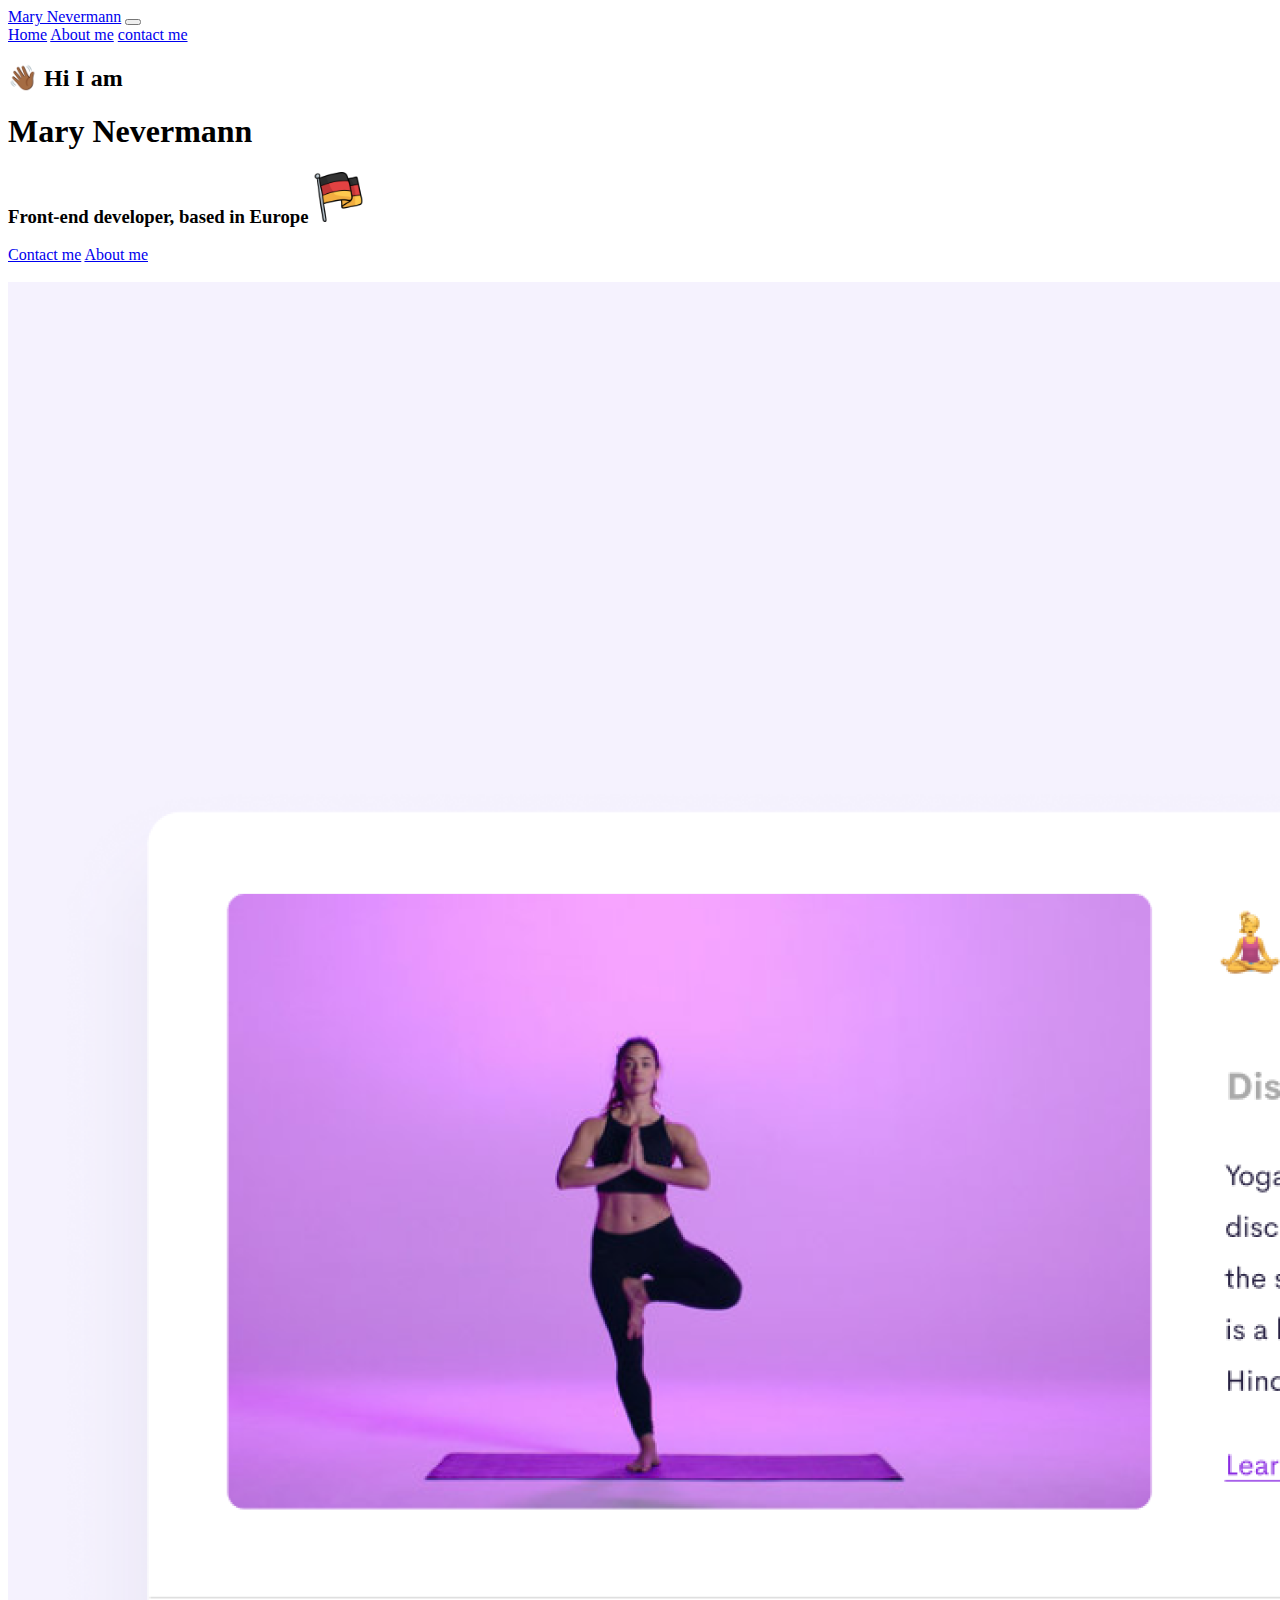
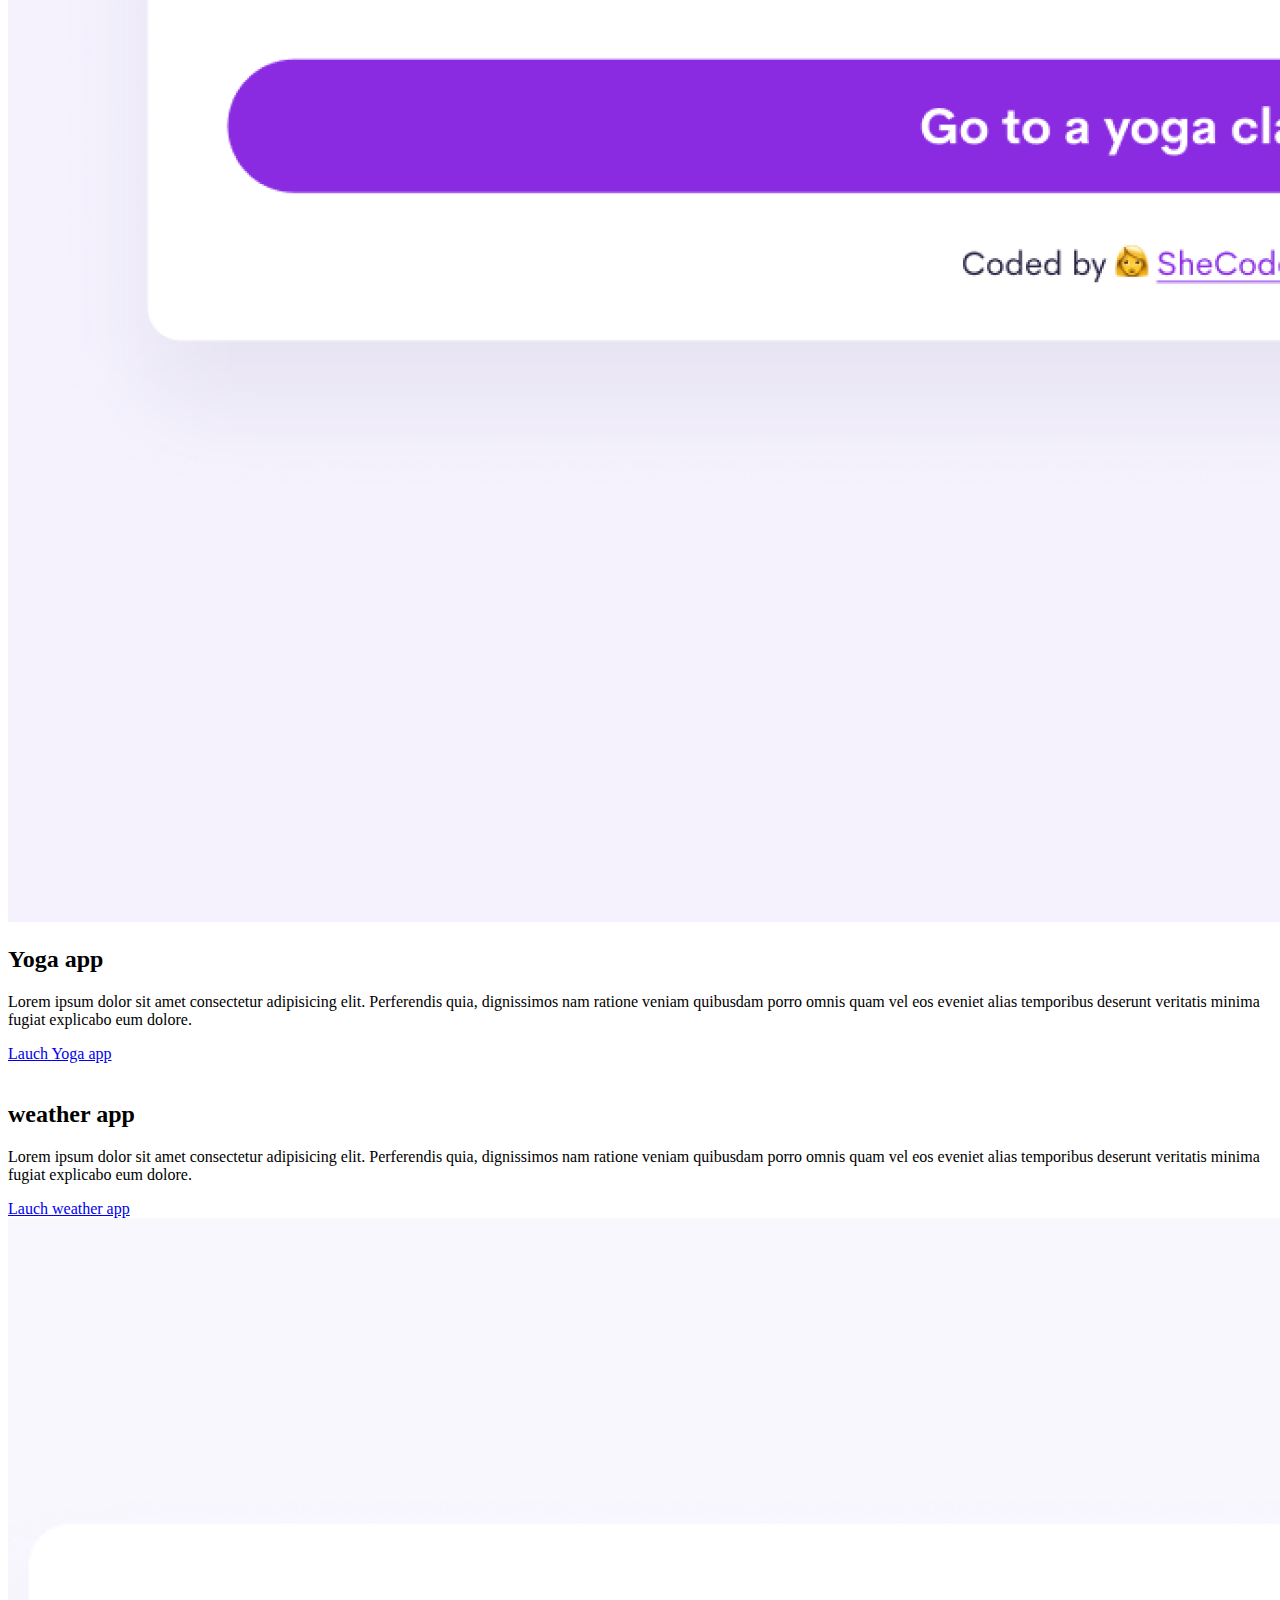
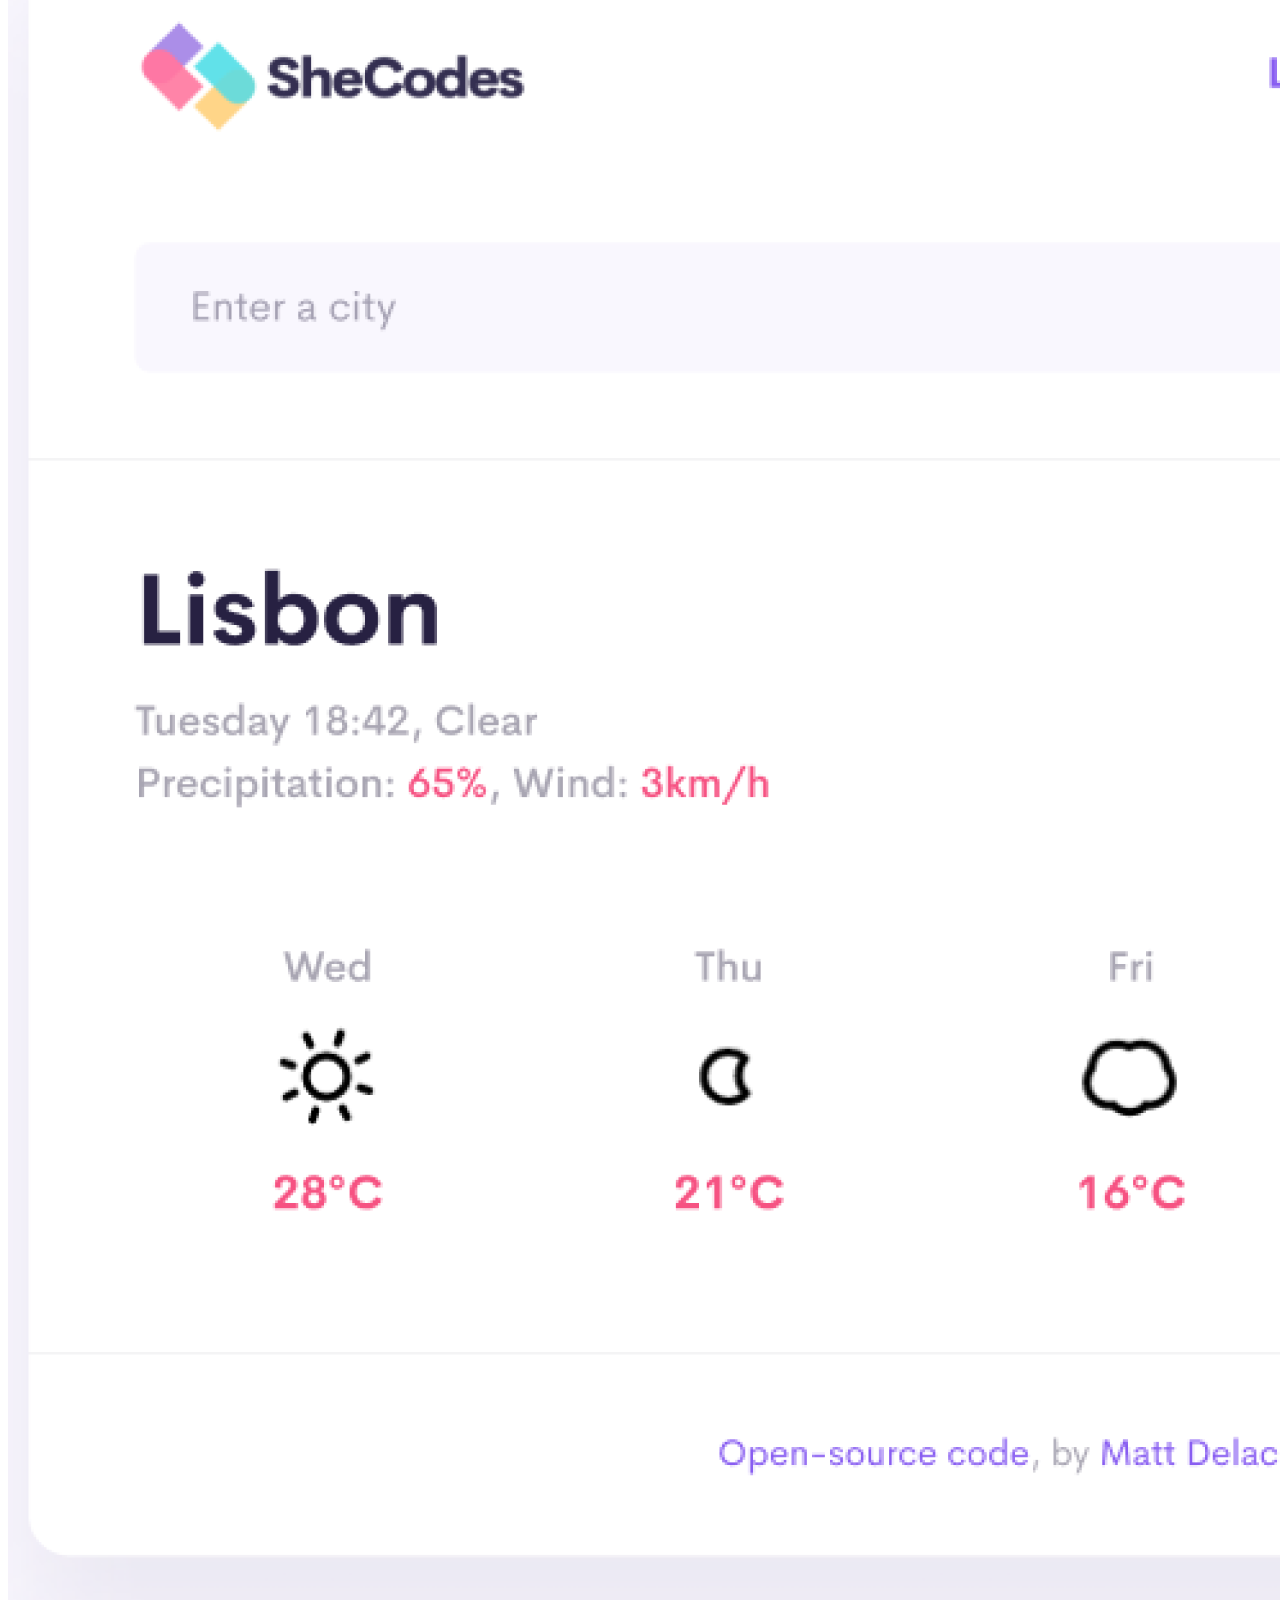
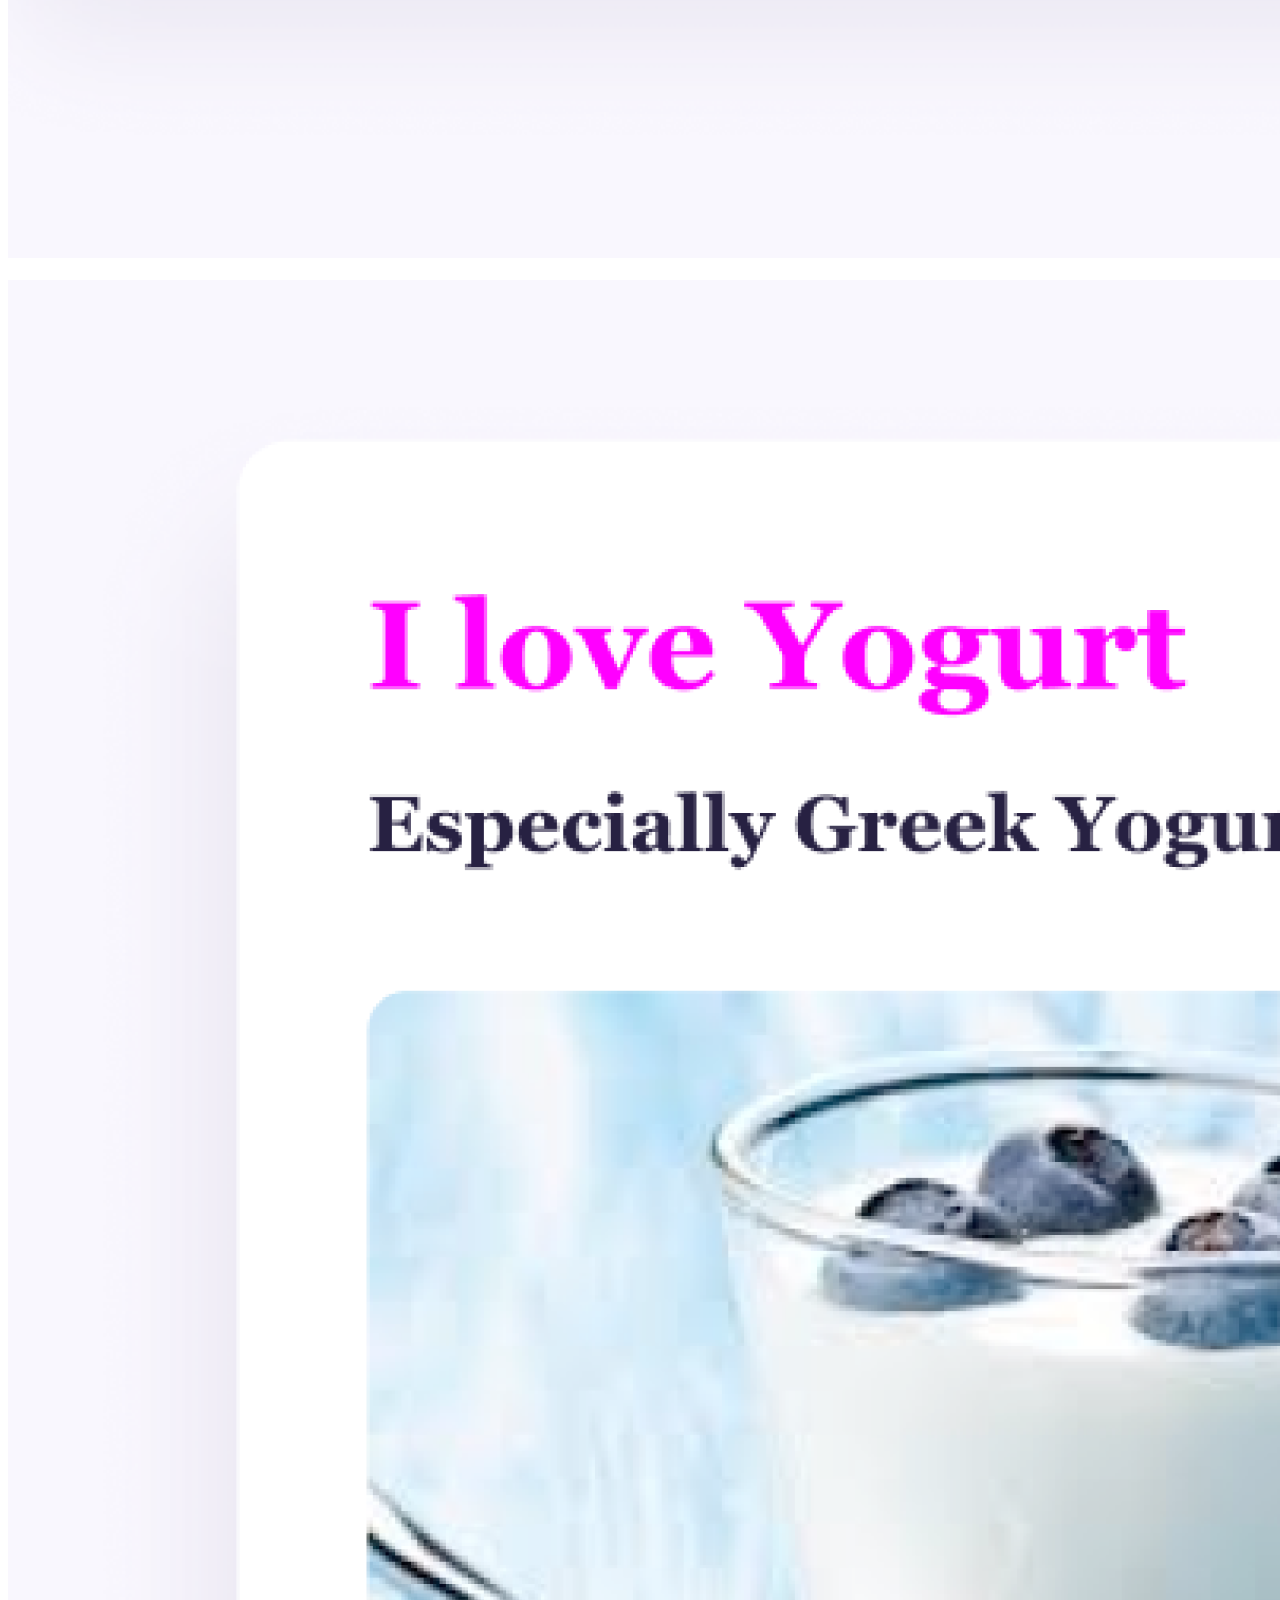
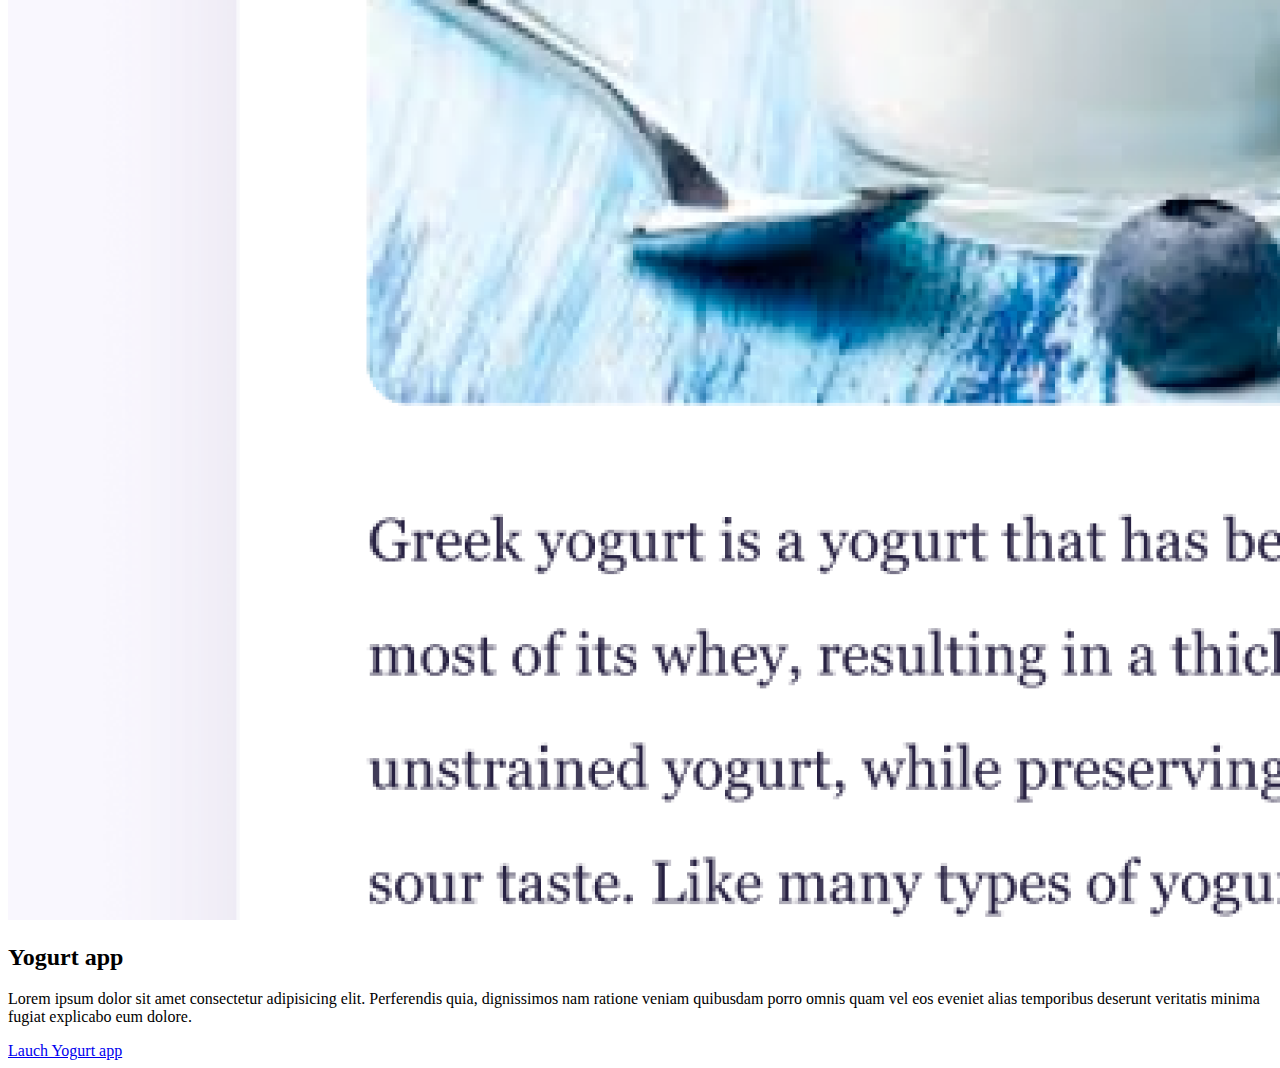
==== index.html @ 8481b02d "Initial commit" ====
<!DOCTYPE html>
<html lang="en">
  <head>
    <meta charset="UTF-8" />
    <link
      href="https://cdn.jsdelivr.net/npm/bootstrap@5.1.3/dist/css/bootstrap.min.css"
      rel="stylesheet"
      integrity="sha384-1BmE4kWBq78iYhFldvKuhfTAU6auU8tT94WrHftjDbrCEXSU1oBoqyl2QvZ6jIW3"
      crossorigin="anonymous"
    />
    <script
      src="https://cdn.jsdelivr.net/npm/bootstrap@5.1.3/dist/js/bootstrap.bundle.min.js"
      integrity="sha384-ka7Sk0Gln4gmtz2MlQnikT1wXgYsOg+OMhuP+IlRH9sENBO0LRn5q+8nbTov4+1p"
      crossorigin="anonymous"
    ></script>

    <meta http-equiv="X-UA-Compatible" content="IE=edge" />
    <meta name="viewport" content="width=device-width, initial-scale=1.0" />
    <meta
      name="description"
      content="Mary Nevermann-front-End developper based in Europe-find contact information and Project"
    />
    <title>Front-end developper-marynevermann.com</title>
  </head>
  <body> <nav class="navbar navbar-expand-lg navbar-light bg-light fixed-top">
          <div class="container-fluid">
            <a class="navbar-brand ms-md-5" href="#">Mary Nevermann</a>
            <button class="navbar-toggler" type="button" data-bs-toggle="collapse" data-bs-target="#navbarNavAltMarkup" aria-controls="navbarNavAltMarkup" aria-expanded="false" aria-label="Toggle navigation">
              <span class="navbar-toggler-icon"></span>
            </button>
            <div class="collapse navbar-collapse" id="navbarNavAltMarkup">
              <div class="navbar-nav">
                <a class="nav-link active" aria-current="page" href="#">Home</a>
                <a class="nav-link" href="about.html" >About me</a>
                <a class="nav-link" href="about.html#contact">contact me</a>
              </div>
            </div>
          </div>
        </nav>
    <h2>👋🏾 Hi I am</h2>
    <h1>Mary Nevermann</h1>
    <h3>
      Front-end developer, based in Europe
      <img src="images/germany.png" alt="german-flag" width="4%" />
    </h3>
    <div class="navigation-links">
      <a href="about.html#contact" class="contact-link">Contact me</a>
      <a href="about.html" class="about-link">About me</a>
    </div>

  </br>
  <div class="container">
      <div class="row">
        <div class="col-md-6">
         
          <img  src="images/yoga.png" class="img-fluid  rounded " />
        </div>
     
        <div class="col-md-6">
          <h2 class=" title ">Yoga app</h2>
          <p >Lorem ipsum dolor sit amet consectetur adipisicing elit. Perferendis quia, dignissimos nam ratione veniam quibusdam porro omnis quam vel eos eveniet alias temporibus deserunt veritatis minima fugiat explicabo eum dolore.</p>
          
          <a class="contact-link d-inline pt-3 pb-3 ps-2 pe-2 rounded"  href="#">Lauch Yoga app </a>
        </div> 
      </div>
        <br/>
      <div class="row">
        <div class="col-md-6">
          <h2 class=" title ">weather app</h2>
          <p >Lorem ipsum dolor sit amet consectetur adipisicing elit. Perferendis quia, dignissimos nam ratione veniam quibusdam porro omnis quam vel eos eveniet alias temporibus deserunt veritatis minima fugiat explicabo eum dolore.</p>
          <a class="contact-link d-inline pt-3 pb-3 ps-2 pe-2 rounded"  href="#">Lauch weather app </a>
         
        </div> 
        <div class="col-md-6">
         
          <img  src="images/weather.png" class="img-fluid  rounded " />
        </div>
      </div>
        <br/>
      <div class="row">
        <div class="col-md-6">
         
          <img  src="images/yogurt.png" class="img-fluid  rounded " />
        </div>
      
        <div class="col-md-6">
          <h2 class=" title ">Yogurt app</h2>
          <p >Lorem ipsum dolor sit amet consectetur adipisicing elit. Perferendis quia, dignissimos nam ratione veniam quibusdam porro omnis quam vel eos eveniet alias temporibus deserunt veritatis minima fugiat explicabo eum dolore.</p>
          
          <a class="contact-link d-inline pt-3 pb-3 ps-2 pe-2 rounded"  href="#">Lauch Yogurt app </a>
        </div> 
      </div>
    </div>
   
    </body>
</html>
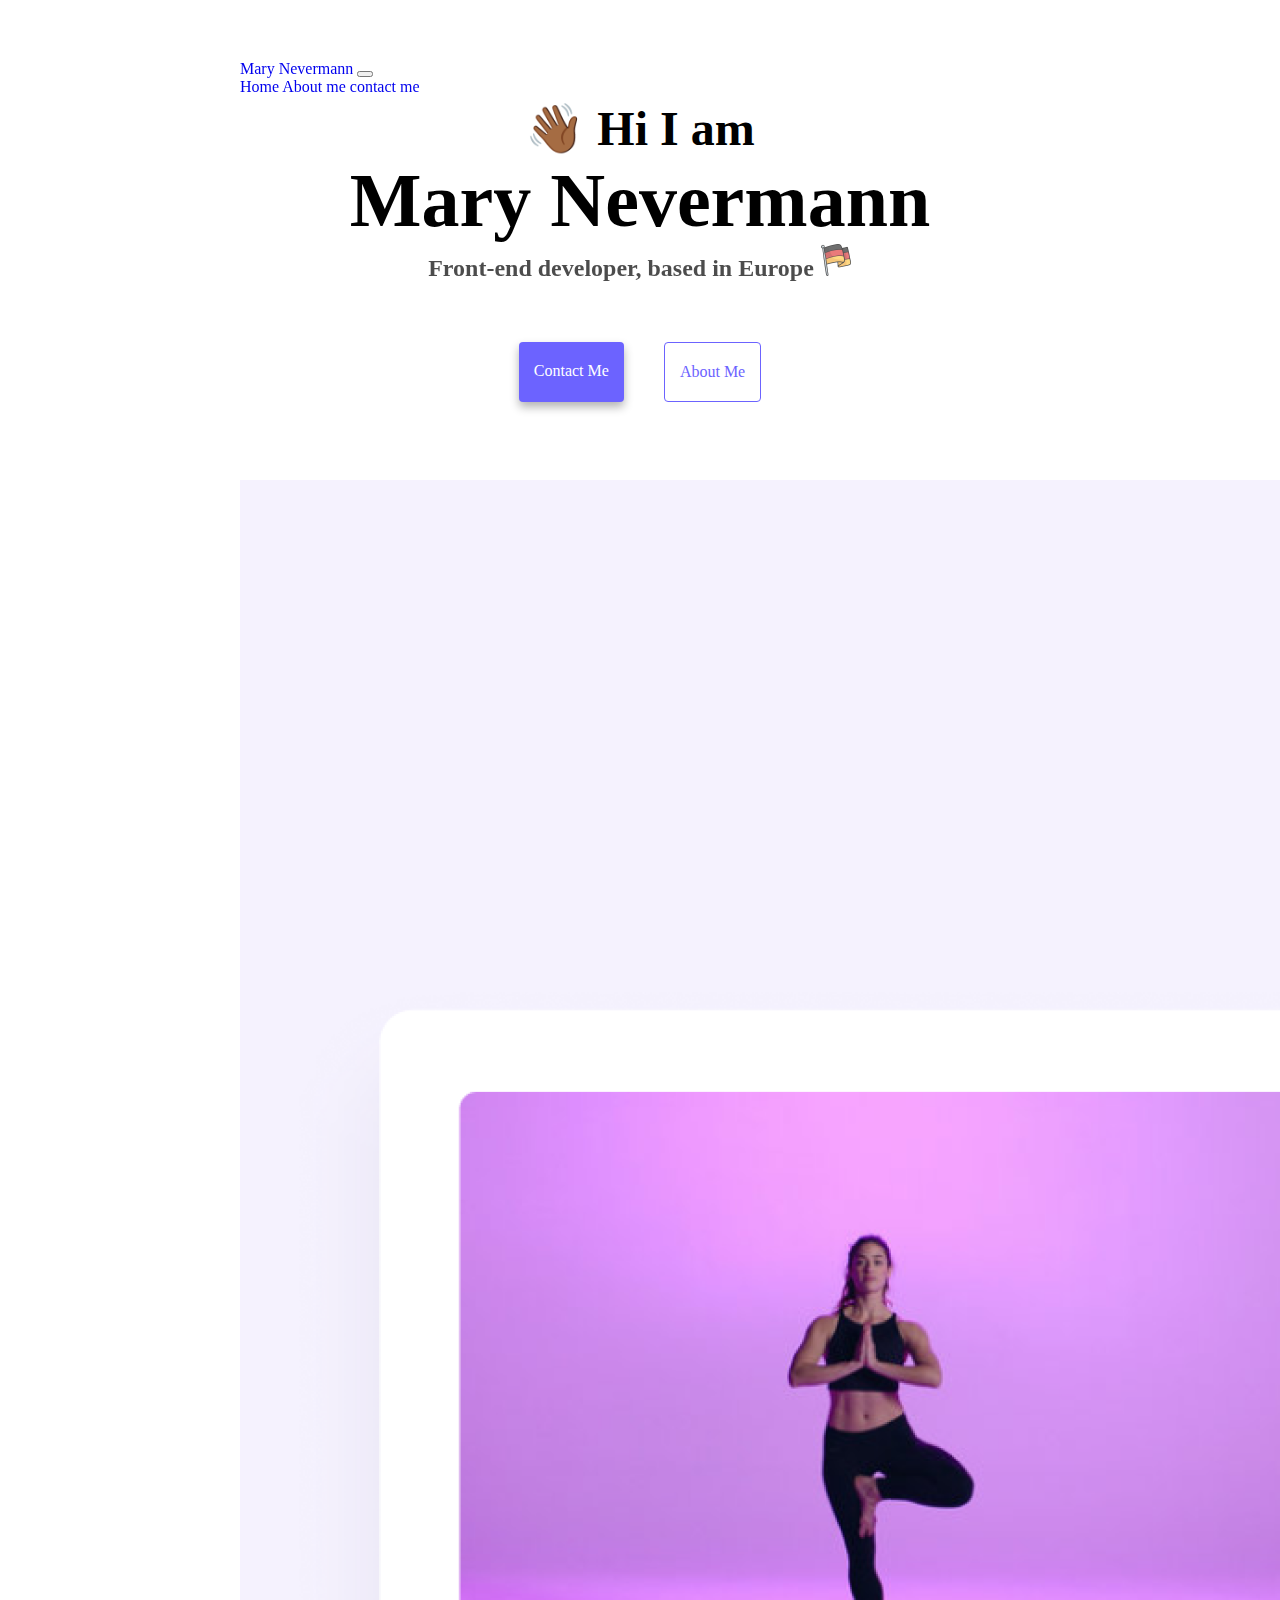
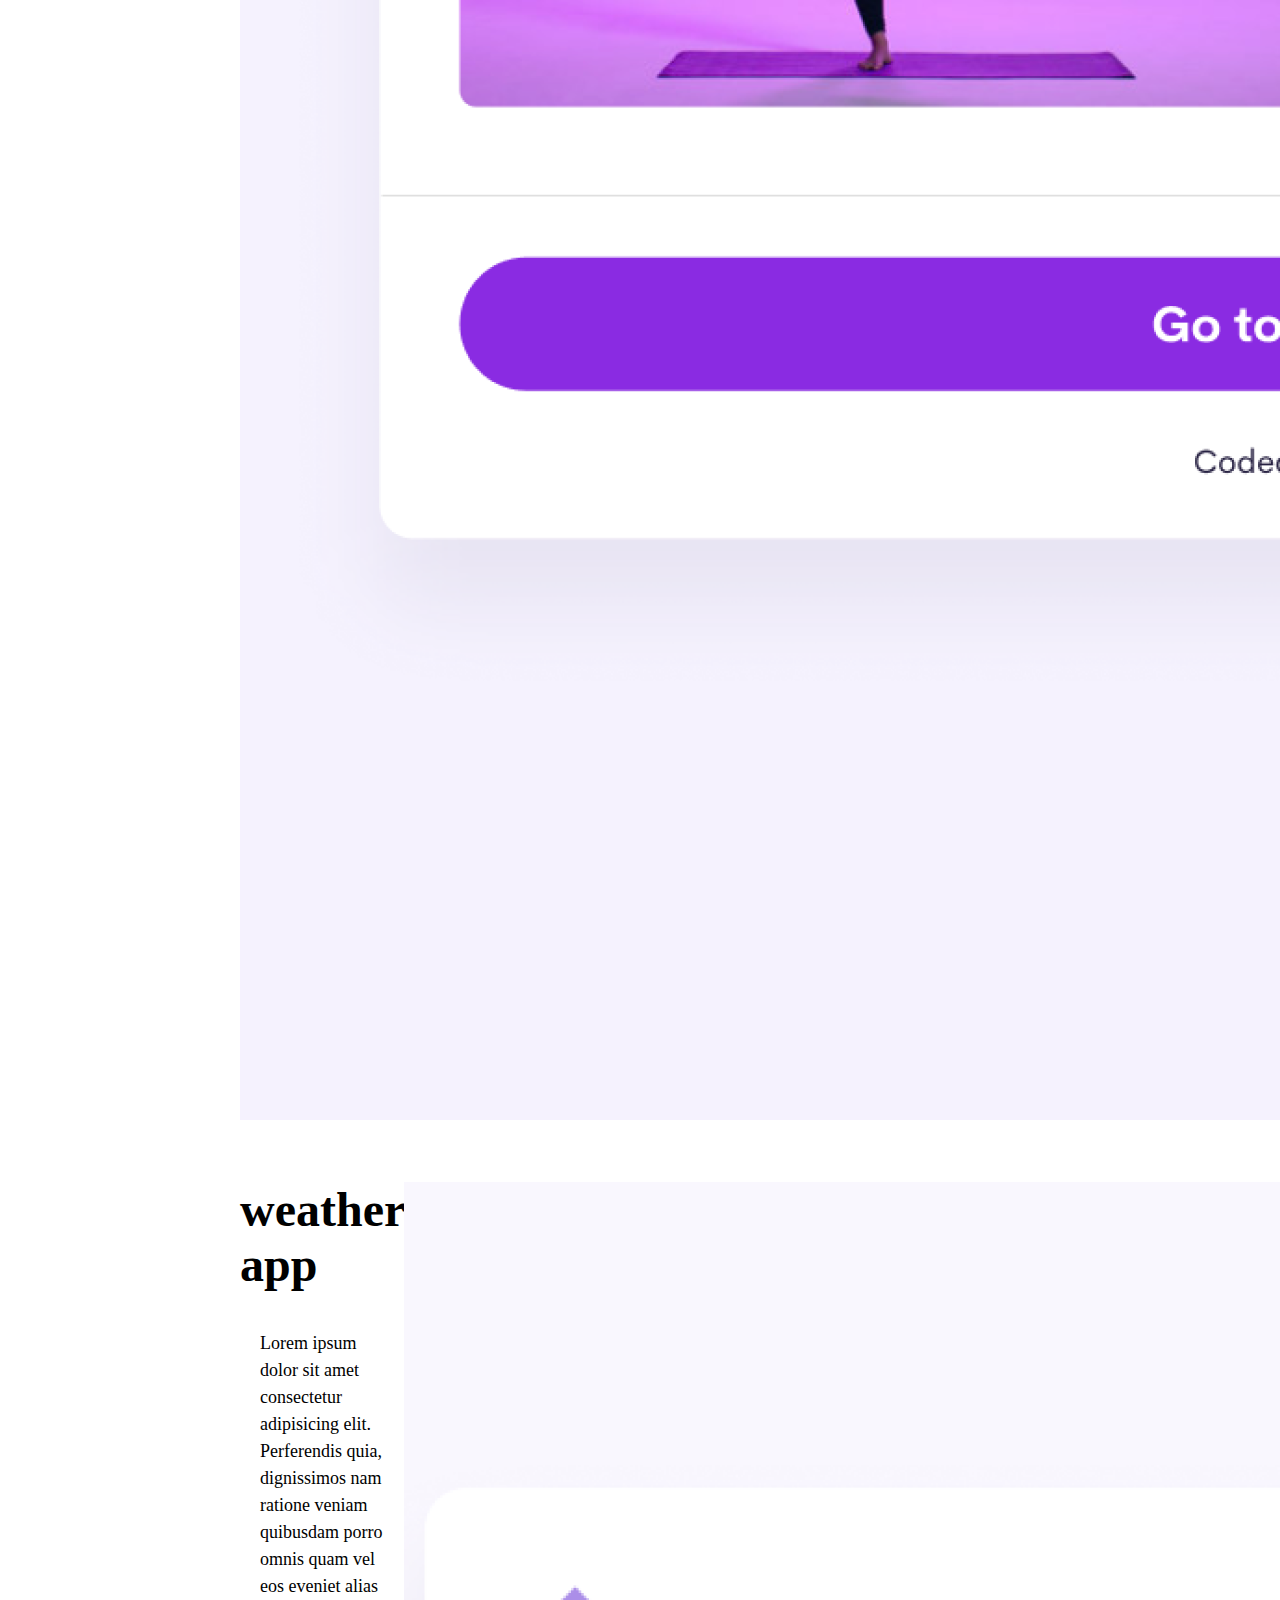
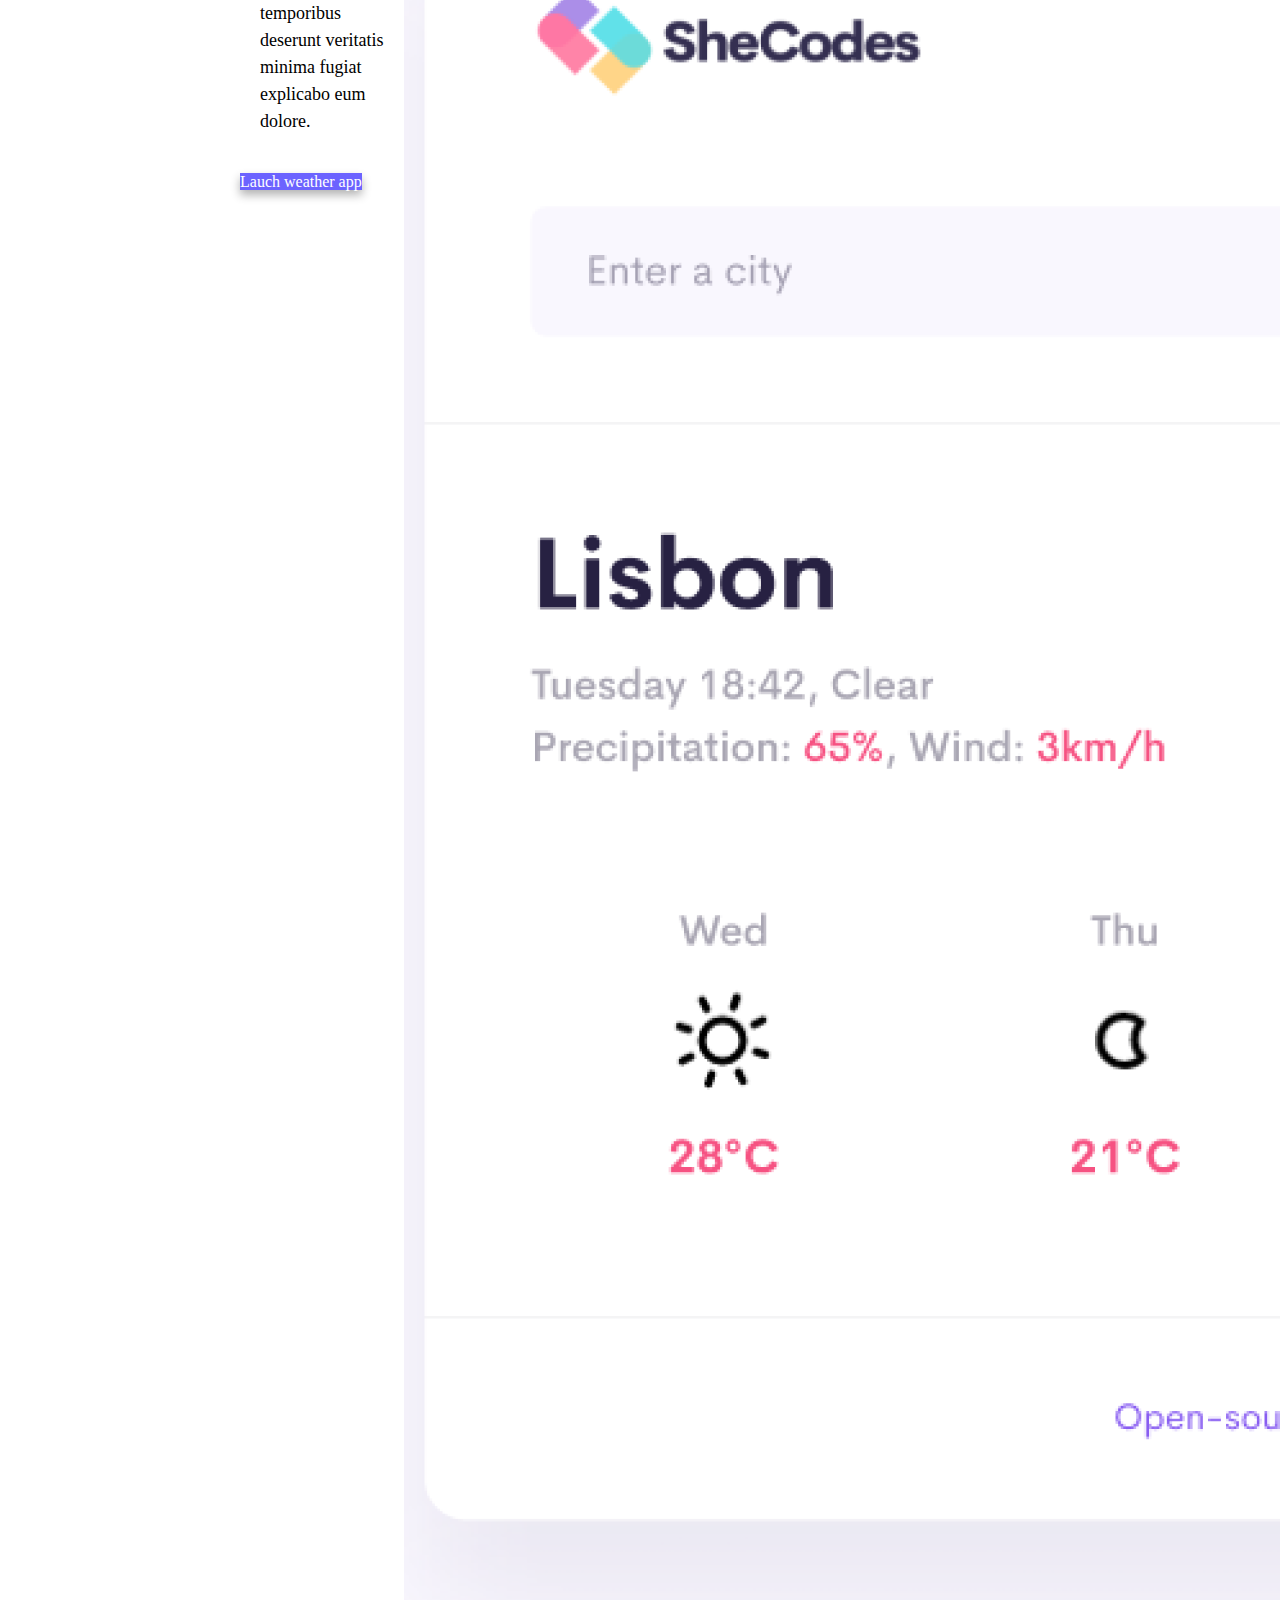
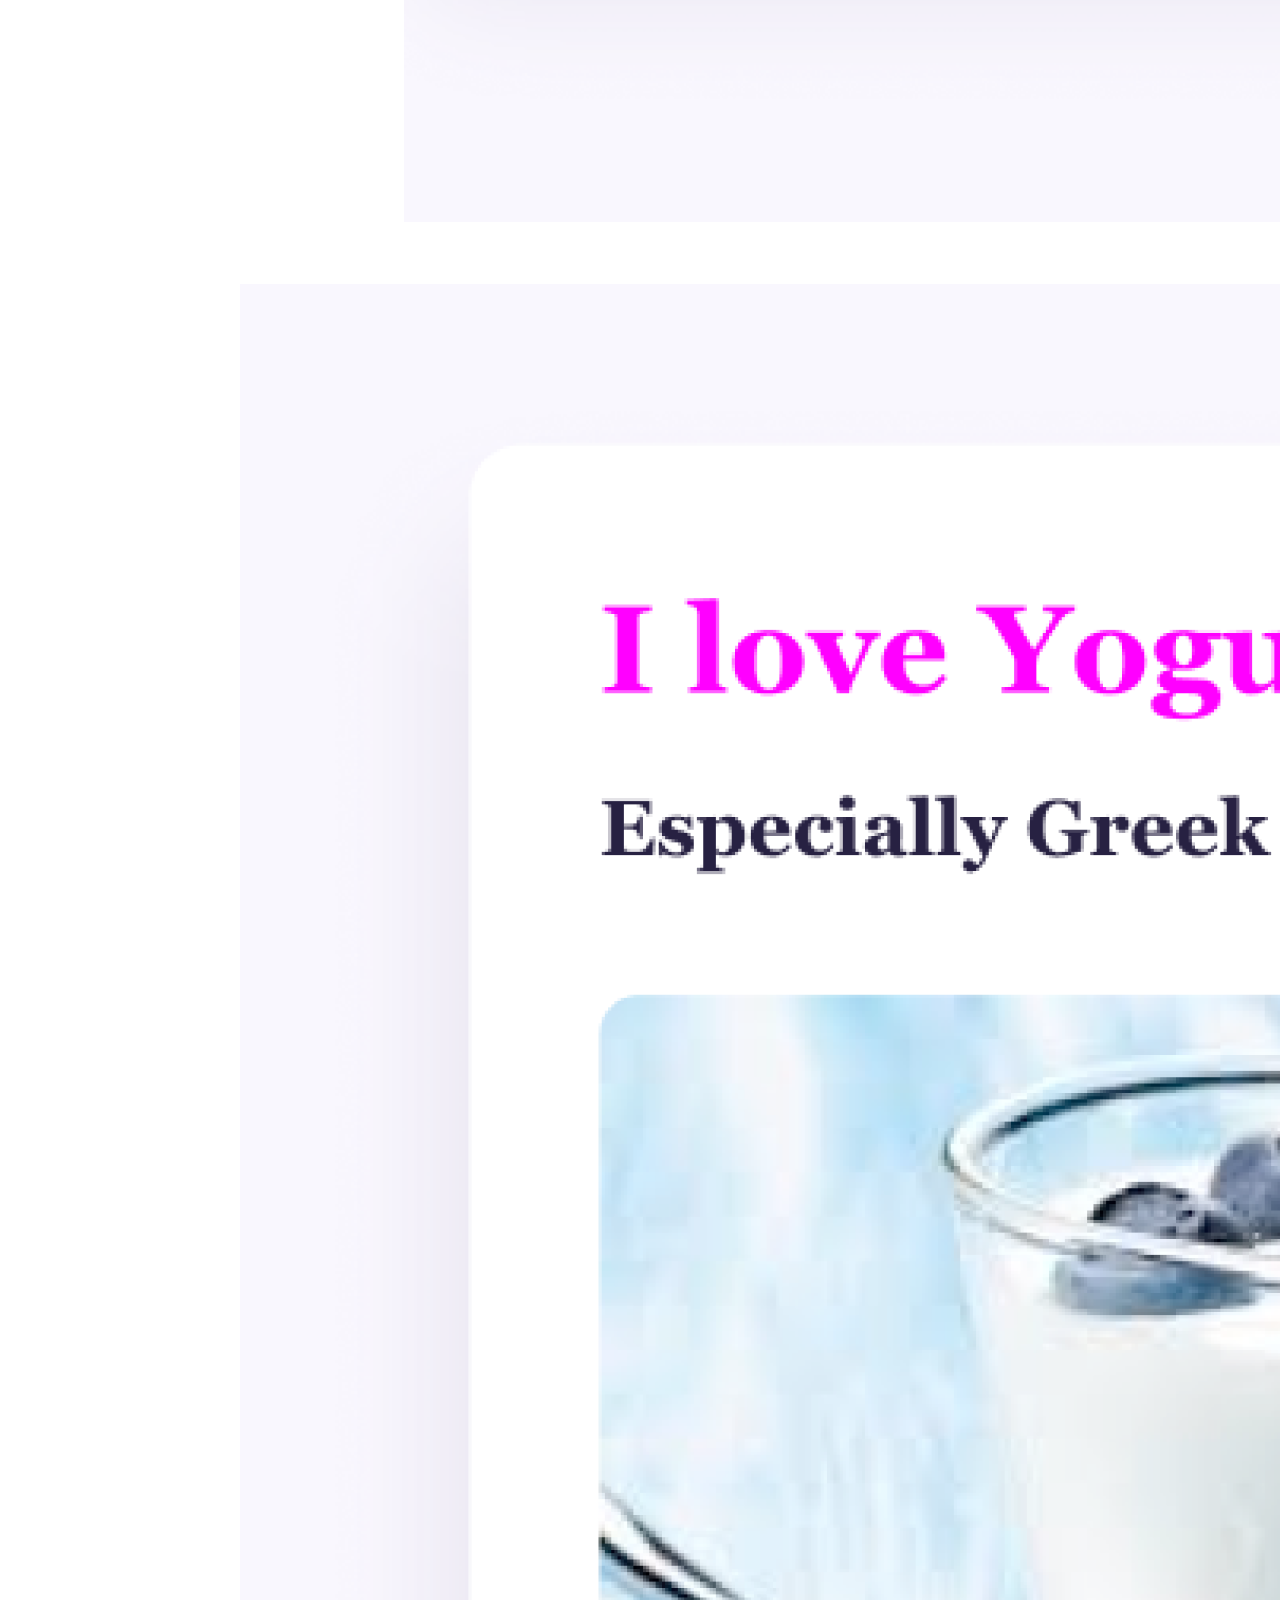
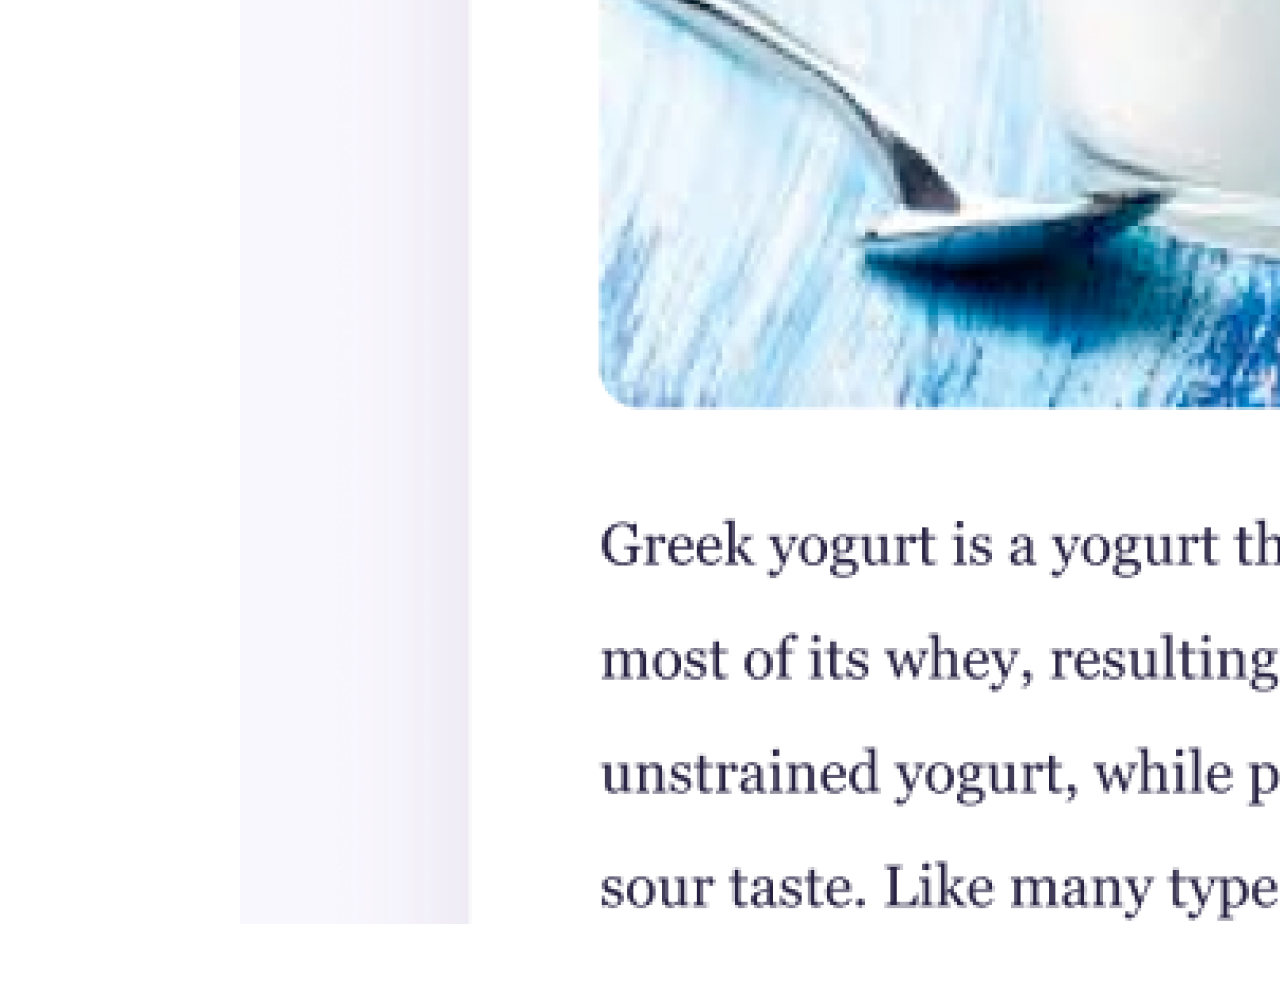
==== commit cac2fa7d: "make it responsive" ====
--- a/index.html
+++ b/index.html
@@ -18,21 +18,22 @@
     <meta name="viewport" content="width=device-width, initial-scale=1.0" />
     <meta
       name="description"
-      content="Mary Nevermann-front-End developper based in Europe-find contact information and Project"
+      content="Mary Nevermann-front-End developper based in Europe-find contact information and Projects"
     />
+     <link rel="stylesheet" href="/css/style.css" />
     <title>Front-end developper-marynevermann.com</title>
   </head>
   <body> <nav class="navbar navbar-expand-lg navbar-light bg-light fixed-top">
           <div class="container-fluid">
-            <a class="navbar-brand ms-md-5" href="#">Mary Nevermann</a>
+            <a class="navbar-brand ms-md-5" href="#" title="menu-title">Mary Nevermann</a>
             <button class="navbar-toggler" type="button" data-bs-toggle="collapse" data-bs-target="#navbarNavAltMarkup" aria-controls="navbarNavAltMarkup" aria-expanded="false" aria-label="Toggle navigation">
               <span class="navbar-toggler-icon"></span>
             </button>
             <div class="collapse navbar-collapse" id="navbarNavAltMarkup">
               <div class="navbar-nav">
-                <a class="nav-link active" aria-current="page" href="#">Home</a>
-                <a class="nav-link" href="about.html" >About me</a>
-                <a class="nav-link" href="about.html#contact">contact me</a>
+                <a class="nav-link active" aria-current="page" href="#" title="menu-home">Home</a>
+                <a class="nav-link" href="about.html" title="menu-about-me">About me</a>
+                <a class="nav-link" href="about.html#contact" title="menu-contact-me">contact me</a>
               </div>
             </div>
           </div>
@@ -44,8 +45,8 @@
       <img src="images/germany.png" alt="german-flag" width="4%" />
     </h3>
     <div class="navigation-links">
-      <a href="about.html#contact" class="contact-link">Contact me</a>
-      <a href="about.html" class="about-link">About me</a>
+      <a href="about.html#contact" class="contact-link" title="send-to-contact-page">Contact me</a>
+      <a href="about.html" class="about-link" title="send-to-about-page">About me</a>
     </div>
 
   </br>
@@ -53,41 +54,42 @@
       <div class="row">
         <div class="col-md-6">
          
-          <img  src="images/yoga.png" class="img-fluid  rounded " />
+          <img  src="images/yoga.png" class="img-fluid  rounded yoga"    alt="yoga-image"/>
         </div>
-     
         <div class="col-md-6">
           <h2 class=" title ">Yoga app</h2>
           <p >Lorem ipsum dolor sit amet consectetur adipisicing elit. Perferendis quia, dignissimos nam ratione veniam quibusdam porro omnis quam vel eos eveniet alias temporibus deserunt veritatis minima fugiat explicabo eum dolore.</p>
-          
-          <a class="contact-link d-inline pt-3 pb-3 ps-2 pe-2 rounded"  href="#">Lauch Yoga app </a>
+          <a class="contact-link d-inline pt-3 pb-3 ps-2 pe-2 rounded"  href="#" title="go-to-yoga-app">Lauch Yoga app </a>
         </div> 
       </div>
+
         <br/>
+
       <div class="row">
         <div class="col-md-6">
           <h2 class=" title ">weather app</h2>
           <p >Lorem ipsum dolor sit amet consectetur adipisicing elit. Perferendis quia, dignissimos nam ratione veniam quibusdam porro omnis quam vel eos eveniet alias temporibus deserunt veritatis minima fugiat explicabo eum dolore.</p>
-          <a class="contact-link d-inline pt-3 pb-3 ps-2 pe-2 rounded"  href="#">Lauch weather app </a>
-         
-        </div> 
+          <a class="contact-link d-inline pt-3 pb-3 ps-2 pe-2 rounded"  href="#" title="go-to-weatherapp">Lauch weather app </a>
+        
+        </div>  
         <div class="col-md-6">
-         
-          <img  src="images/weather.png" class="img-fluid  rounded " />
+          <img  src="images/weather.png" class="img-fluid  rounded weather"alt="weather-image" />
         </div>
       </div>
+
         <br/>
+
       <div class="row">
         <div class="col-md-6">
          
-          <img  src="images/yogurt.png" class="img-fluid  rounded " />
+          <img  src="images/yogurt.png" class="img-fluid  rounded  yogurt"    alt="yogurt-image"/>
         </div>
       
         <div class="col-md-6">
           <h2 class=" title ">Yogurt app</h2>
           <p >Lorem ipsum dolor sit amet consectetur adipisicing elit. Perferendis quia, dignissimos nam ratione veniam quibusdam porro omnis quam vel eos eveniet alias temporibus deserunt veritatis minima fugiat explicabo eum dolore.</p>
           
-          <a class="contact-link d-inline pt-3 pb-3 ps-2 pe-2 rounded"  href="#">Lauch Yogurt app </a>
+          <a class="contact-link d-inline pt-3 pb-3 ps-2 pe-2 rounded"  href="#" title="go-yogurtapp">Lauch Yogurt app </a>
         </div> 
       </div>
     </div>
--- a/css/style.css
+++ b/css/style.css
@@ -0,0 +1,121 @@
+:root {
+  --primary-color: #6c63ff;
+  --secondary-color: #f5f2fe;
+  --tertiary-color: #0a58d4;
+  --box-shadow: 0 5px 10px rgba(0, 0, 0, 0.3);
+}
+
+body {
+  margin: 60px auto;
+  max-width: 800px;
+}
+
+h1,
+h2,
+h3 {
+  text-align: center;
+  margin: 0;
+}
+
+h1 {
+  font-size: 76px;
+  font-weight: 3px;
+}
+
+h2 {
+  font-size: 48px;
+  padding-top: 40px;
+}
+
+h3 {
+  font-size: 24px;
+  opacity: 0.7;
+}
+
+p {
+  padding: 20px;
+  font-size: 18px;
+  line-height: 1.5;
+}
+a {
+  text-decoration: none;
+}
+.navigation-links {
+  display: flex;
+  margin-top: 40px;
+  justify-content: center;
+}
+
+.navigation-links a {
+  margin: 20px;
+  border-radius: 4px;
+  padding: 20px 15px;
+  text-decoration: none;
+  text-transform: capitalize;
+}
+
+.contact-link {
+  background: var(--primary-color);
+  box-shadow: var(--box-shadow);
+  color: white;
+}
+
+.about-link {
+  color: var(--primary-color);
+  border: 1px solid var(--primary-color);
+}
+
+.about-paragraphs {
+  display: flex;
+  margin: 30px 0;
+}
+
+.about-paragraphs p {
+  margin: 10px;
+}
+
+.email-link {
+  display: flex;
+  justify-content: center;
+  color: var(--primary-color);
+  font-size: 28px;
+  text-decoration: none;
+}
+
+.email-link:hover {
+  text-decoration: underline;
+}
+.navbar {
+  position: fixed;
+}
+
+.row {
+  display: flex;
+  margin-top: 40px;
+  max-width: 900;
+}
+.title {
+  margin: 0;
+  padding: 0;
+  text-align: left;
+}
+.padding {
+  padding-top: 50px;
+}
+@media (max-width: 576px) {
+  .yogurt,
+  .yoga,
+  .weather {
+    display: none;
+  }
+  body {
+    max-width: 300px;
+  }
+  h1,
+  #contact {
+    font-size: 36px;
+  }
+  .email-link {
+    font-size: 20px;
+  }
+}
